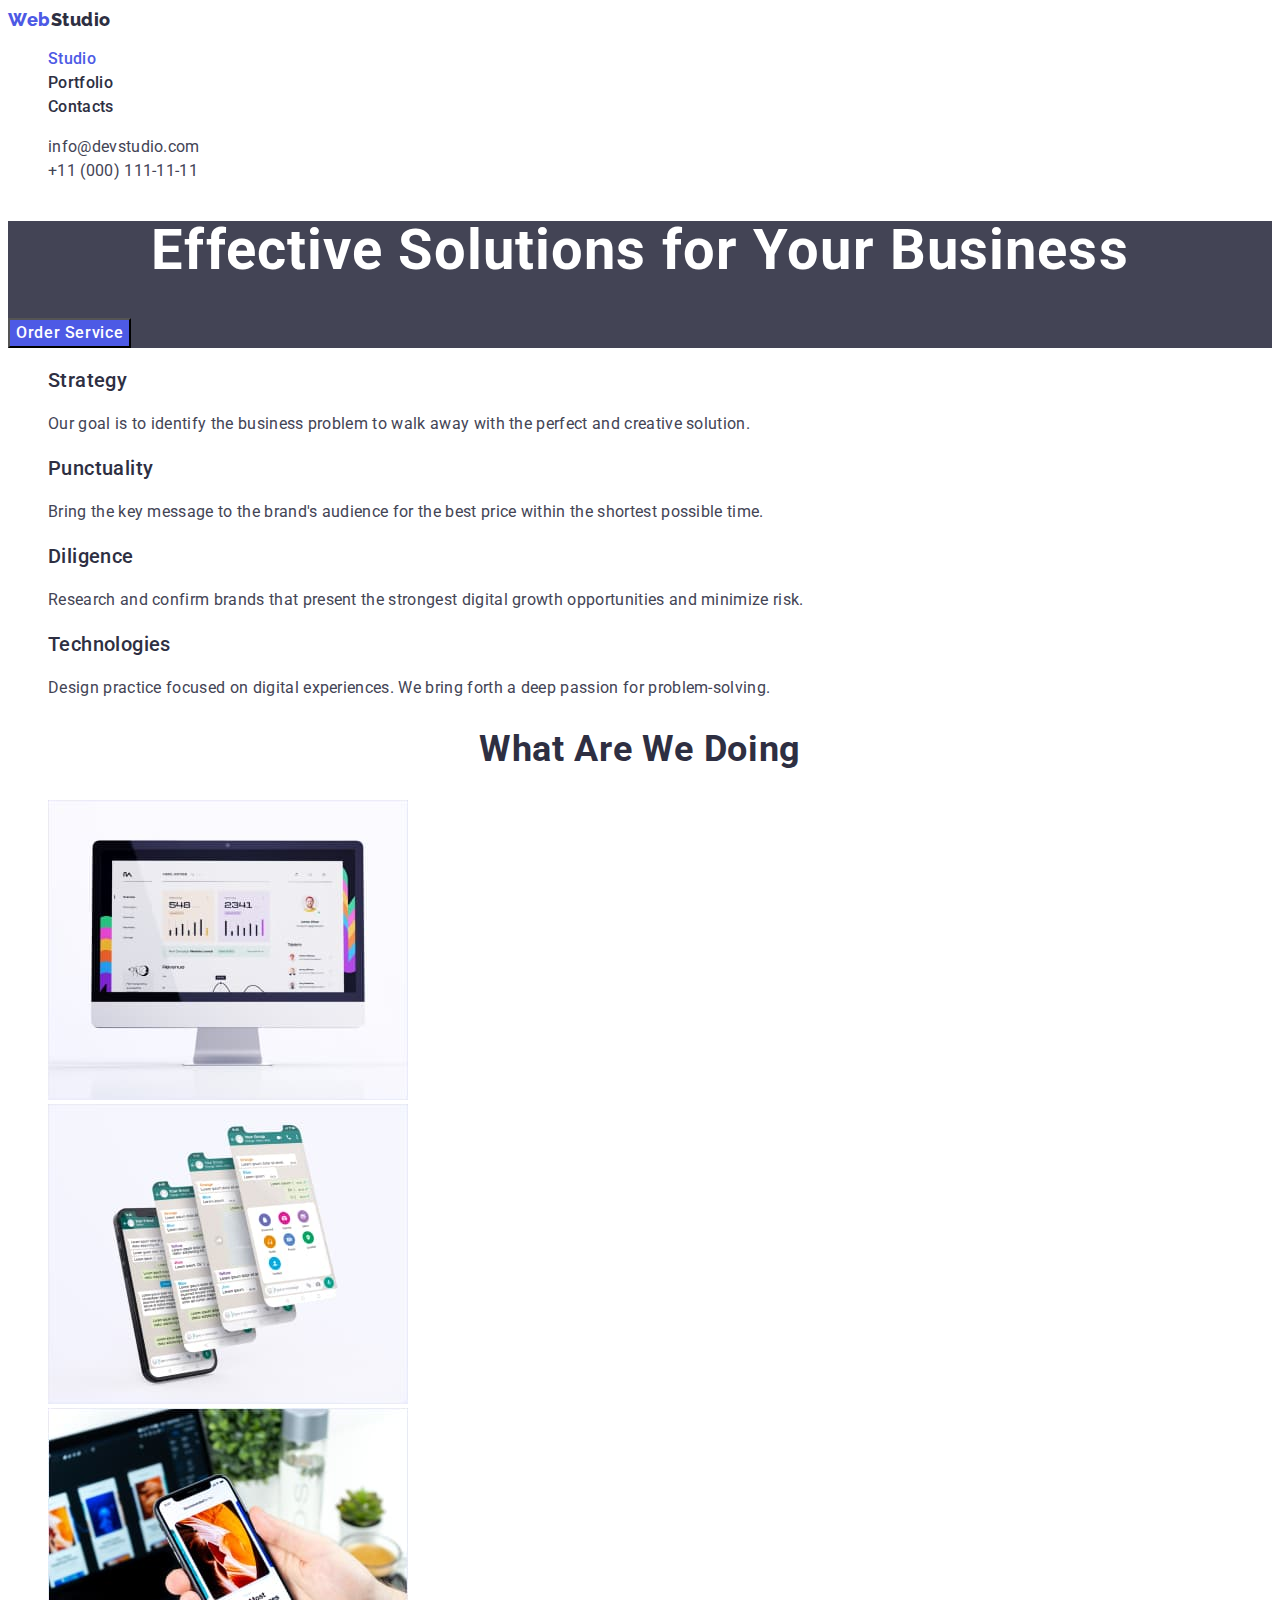
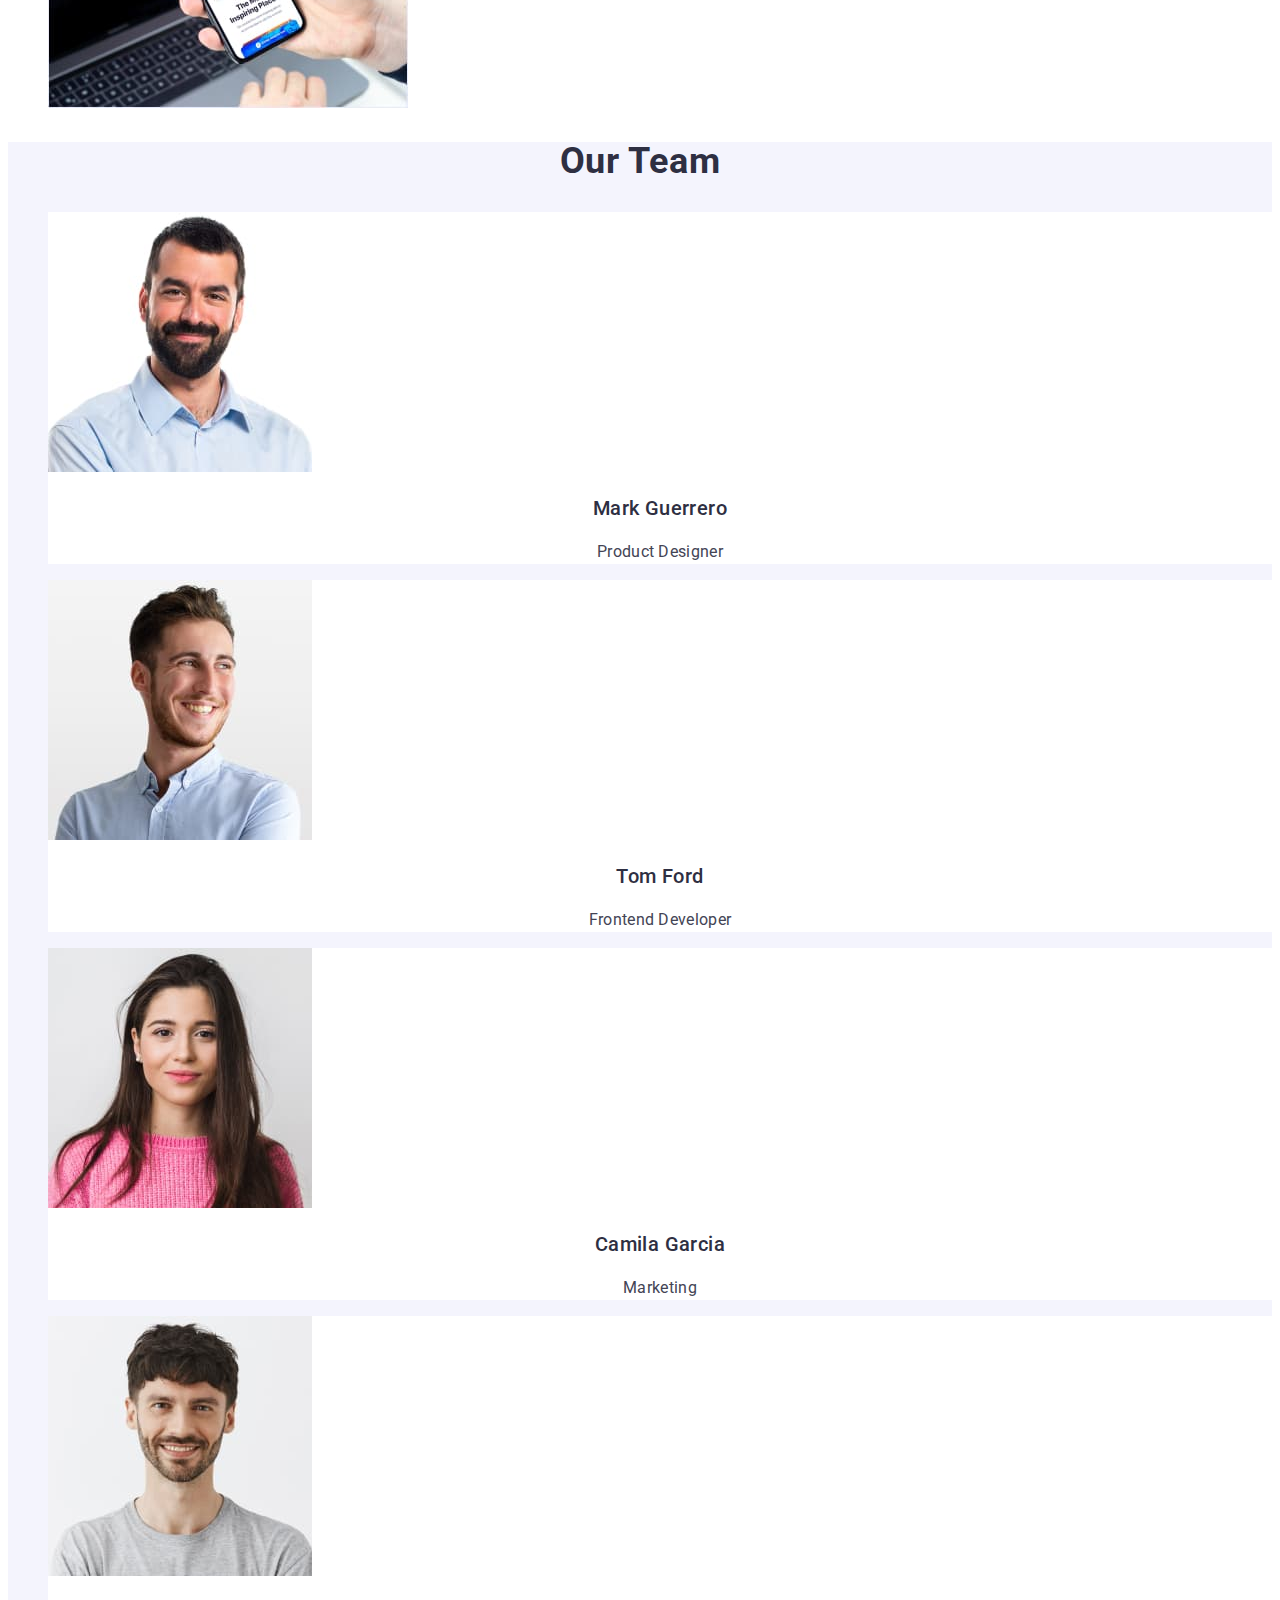
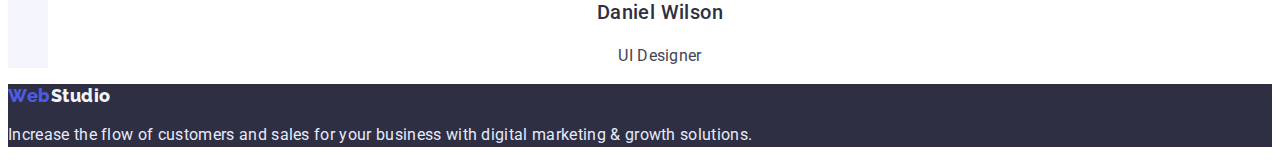
==== index.html @ 8655cd77 "Initial commit" ====
<!DOCTYPE html>
<html lang="en">
  <head>
    <meta charset="UTF-8" />
    <meta http-equiv="X-UA-Compatible" content="IE=edge" />
    <meta name="viewport" content="width=device-width, initial-scale=1.0" />
    <title>Document</title>
    <link rel="stylesheet" href="./CSS/styles.css" />
    <link rel="preconnect" href="https://fonts.googleapis.com" />
    <link rel="preconnect" href="https://fonts.gstatic.com" crossorigin />
    <link
      href="https://fonts.googleapis.com/css2?family=Raleway:wght@800&family=Roboto:wght@400;500;700;900&display=swap"
      rel="stylesheet"
    />
  </head>
  <body>
    <header>
      <nav>
        <a class="logo link" href="./index.html"
          ><span class="web">Web</span>Studio</a
        >
        <ul class="navigation list">
          <li><a href="" class="link current">Studio</a></li>
          <li><a href="./portfolio.html" class="link">Portfolio</a></li>
          <li><a href="" class="link">Contacts</a></li>
        </ul>
      </nav>
      <address class="address">
        <ul class="auth-nav list">
          <li>
            <a href="mailto:info@devstudio.com" class="link auth-link"
              >info@devstudio.com</a
            >
          </li>
          <li>
            <a href="tel:+110001111111" class="link auth-link"
              >+11 (000) 111-11-11</a
            >
          </li>
        </ul>
      </address>
    </header>
    <main>
      <section class="first-section">
        <h1 class="first-section-title">
          Effective Solutions for Your Business
        </h1>
        <button class="btn-order-service button" type="button">
          Order Service
        </button>
      </section>

      <section class="section">
        <h2 class="visually-hidden">Benefit</h2>
        <ul class="benefit-list list">
          <li>
            <h3 class="benefit-list-title">Strategy</h3>
            <p class="benefit-list-text">
              Our goal is to identify the business problem to walk away with the
              perfect and creative solution.
            </p>
          </li>
          <li>
            <h3 class="benefit-list-title">Punctuality</h3>
            <p class="benefit-list-text">
              Bring the key message to the brand's audience for the best price
              within the shortest possible time.
            </p>
          </li>
          <li>
            <h3 class="benefit-list-title">Diligence</h3>
            <p class="benefit-list-text">
              Research and confirm brands that present the strongest digital
              growth opportunities and minimize risk.
            </p>
          </li>
          <li>
            <h3 class="benefit-list-title">Technologies</h3>
            <p class="benefit-list-text">
              Design practice focused on digital experiences. We bring forth a
              deep passion for problem-solving.
            </p>
          </li>
        </ul>
      </section>

      <section class="section">
        <h2 class="section-title">What are we doing</h2>
        <ul class="list">
          <li><img src="./images1/img1.jpg" alt="Monitor" width="360" /></li>
          <li><img src="./images1/img2.jpg" alt="Touchscrin" width="360" /></li>
          <li>
            <img src="./images1/img3.jpg" alt="Mobile phone" width="360" />
          </li>
        </ul>
      </section>
      <section class="section section-our-team">
        <h2 class="section-title">Our Team</h2>
        <ul class="list">
          <li class="li-card">
            <img src="./images1/img11.jpg" alt="photo1" width="264" />
            <h3 class="section-name">Mark Guerrero</h3>
            <p class="section-profession">Product Designer</p>
          </li>
          <li class="li-card">
            <img src="./images1/img22.jpg" alt="photo2" width="264" />
            <h3 class="section-name">Tom Ford</h3>
            <p class="section-profession">Frontend Developer</p>
          </li>
          <li class="li-card">
            <img src="./images1/img33.jpg" alt="photo3" width="264" />
            <h3 class="section-name">Camila Garcia</h3>
            <p class="section-profession">Marketing</p>
          </li>
          <li class="li-card">
            <img src="./images1/img44.jpg" alt="photo4" width="264" />
            <h3 class="section-name">Daniel Wilson</h3>
            <p class="section-profession">UI Designer</p>
          </li>
        </ul>
      </section>
    </main>

    <footer class="footer">
      <a class="link logo" href="./index.html"
        ><span class="web">Web</span>Studio</a
      >
      <p class="footer-text">
        Increase the flow of customers and sales for your business with digital
        marketing & growth solutions.
      </p>
    </footer>
  </body>
</html>
---- CSS/styles.css ----
/* основной цвет #434455 */
/* вторичный цвет #2E2F42 */
/* colors of logo #4D5AE5 and #2E2F42 */
/* color of contacts #434455 */
/* white #FFFFFF */
/* color of footer text #E7E9FC */
/* color of background #F4F4FD */

:root {
  --primary-text-color: #434455;
  --title-text-color: #2e2f42;
  --accent-color: #4d5ae5;
  --hover-color: #404bbf;
  --bc-color: #f4f4fd;
  --footer-text-color: #e7e9fc;
}

body {
  color: var(--primary-text-color);
  background-color: #ffffff;
  font-family: "Roboto", sans-serif;
  font-size: 16px;
}

.button {
  cursor: pointer;
}

.list {
  list-style: none;
}

.link {
  text-decoration: none;
}

.address {
  font-style: normal;
}

/* Navigation */

/* logo */

.logo {
  color: var(--title-text-color);
  font-family: "Raleway", sans-serif;
  font-weight: 800;
  font-size: 18px;
  line-height: 1.3;
  letter-spacing: 0.03em;
}

.logo .web {
  color: var(--accent-color);
}

.logo:hover,
.logo:focus,
.logo:hover .web,
.logo:focus .web {
  color: var(--hover-color);
}

.navigation .link {
  color: var(--title-text-color);
  font-weight: 500;
  font-size: 16px;
  line-height: 1.5;
  letter-spacing: 0.02em;
}

.navigation .link:hover,
.navigation .link:focus {
  color: var(--hover-color);
}

.navigation .link.current {
  color: var(--accent-color);
}

.auth-nav .auth-link {
  color: var(--primary-text-color);
}

.auth-nav .auth-link:hover,
.auth-nav .auth-link:focus {
  color: var(--hover-color);
}

.address {
  font-family: inherit;
  font-size: 16px;
  line-height: 1.5;
  letter-spacing: 0.02em;
}
/* main */

.section-title {
  color: var(--title-text-color);
  font-size: 36px;
  line-height: 1.11;
  text-align: center;
  letter-spacing: 0.02em;
  text-transform: capitalize;
}

/* banner */
.first-section-title {
  color: #ffffff;
  font-size: 56px;
  line-height: 1.07;
  text-align: center;
  letter-spacing: 0.02em;
}
.first-section {
  background-color: #434455;
}

.btn-order-service {
  background-color: var(--accent-color);
  color: #ffffff;
  font-family: inherit;
  font-weight: 500;
  font-size: 16px;
  line-height: 1.5;
  letter-spacing: 0.04em;
}

.btn-order-service:hover,
.btn-order-service:focus {
  background-color: var(--hover-color);
}

/* section benefit */
.benefit-list-title {
  color: var(--title-text-color);
  font-weight: 500;
  font-size: 20px;
  line-height: 1.2;
  letter-spacing: 0.02em;
}
.benefit-list-text {
  letter-spacing: 0.02em;
  line-height: 1.5;
}

/* section Our Team */

.li-card {
  background-color: #ffffff;
}

.section-our-team {
  background-color: var(--bc-color);
}

.section-name {
  color: var(--title-text-color);
  font-weight: 500;
  font-size: 20px;
  line-height: 1.2;
  letter-spacing: 0.02em;
  text-align: center;
}
.section-profession {
  letter-spacing: 0.02em;
  text-align: center;
  line-height: 1.5;
}

/* footer */

.footer-text {
  color: var(--footer-text-color);
  letter-spacing: 0.02em;
  line-height: 1.5;
}

footer .logo .web {
  color: var(--accent-color);
}

footer .logo {
  color: var(--bc-color);
}

footer {
  background-color: var(--title-text-color);
}

/* PORTFOLIO */

.visually-hidden {
  position: absolute;
  white-space: nowrap;
  width: 1px;
  height: 1px;
  overflow: hidden;
  border: 0;
  padding: 0;
  clip: rect(0 0 0 0);
  clip-path: inset(50%);
  margin: -1px;
}

/* filter buttons */
.list .filter-button {
  color: var(--accent-color);
  font-family: inherit;
  background-color: #f4f4fd;
  font-weight: 500;
  font-size: 16px;
  line-height: 1.5;
  letter-spacing: 0.04em;
}

.filter-button:hover,
.filter-button:focus {
  color: #ffffff;
  background-color: var(--hover-color);
}

.filter-list-title {
  color: var(--title-text-color);
  font-weight: 500;
  font-size: 20px;
  line-height: 1.2;
  letter-spacing: 0.02em;
}

.filter-list-text {
  letter-spacing: 0.02em;
  line-height: 1.5;
}
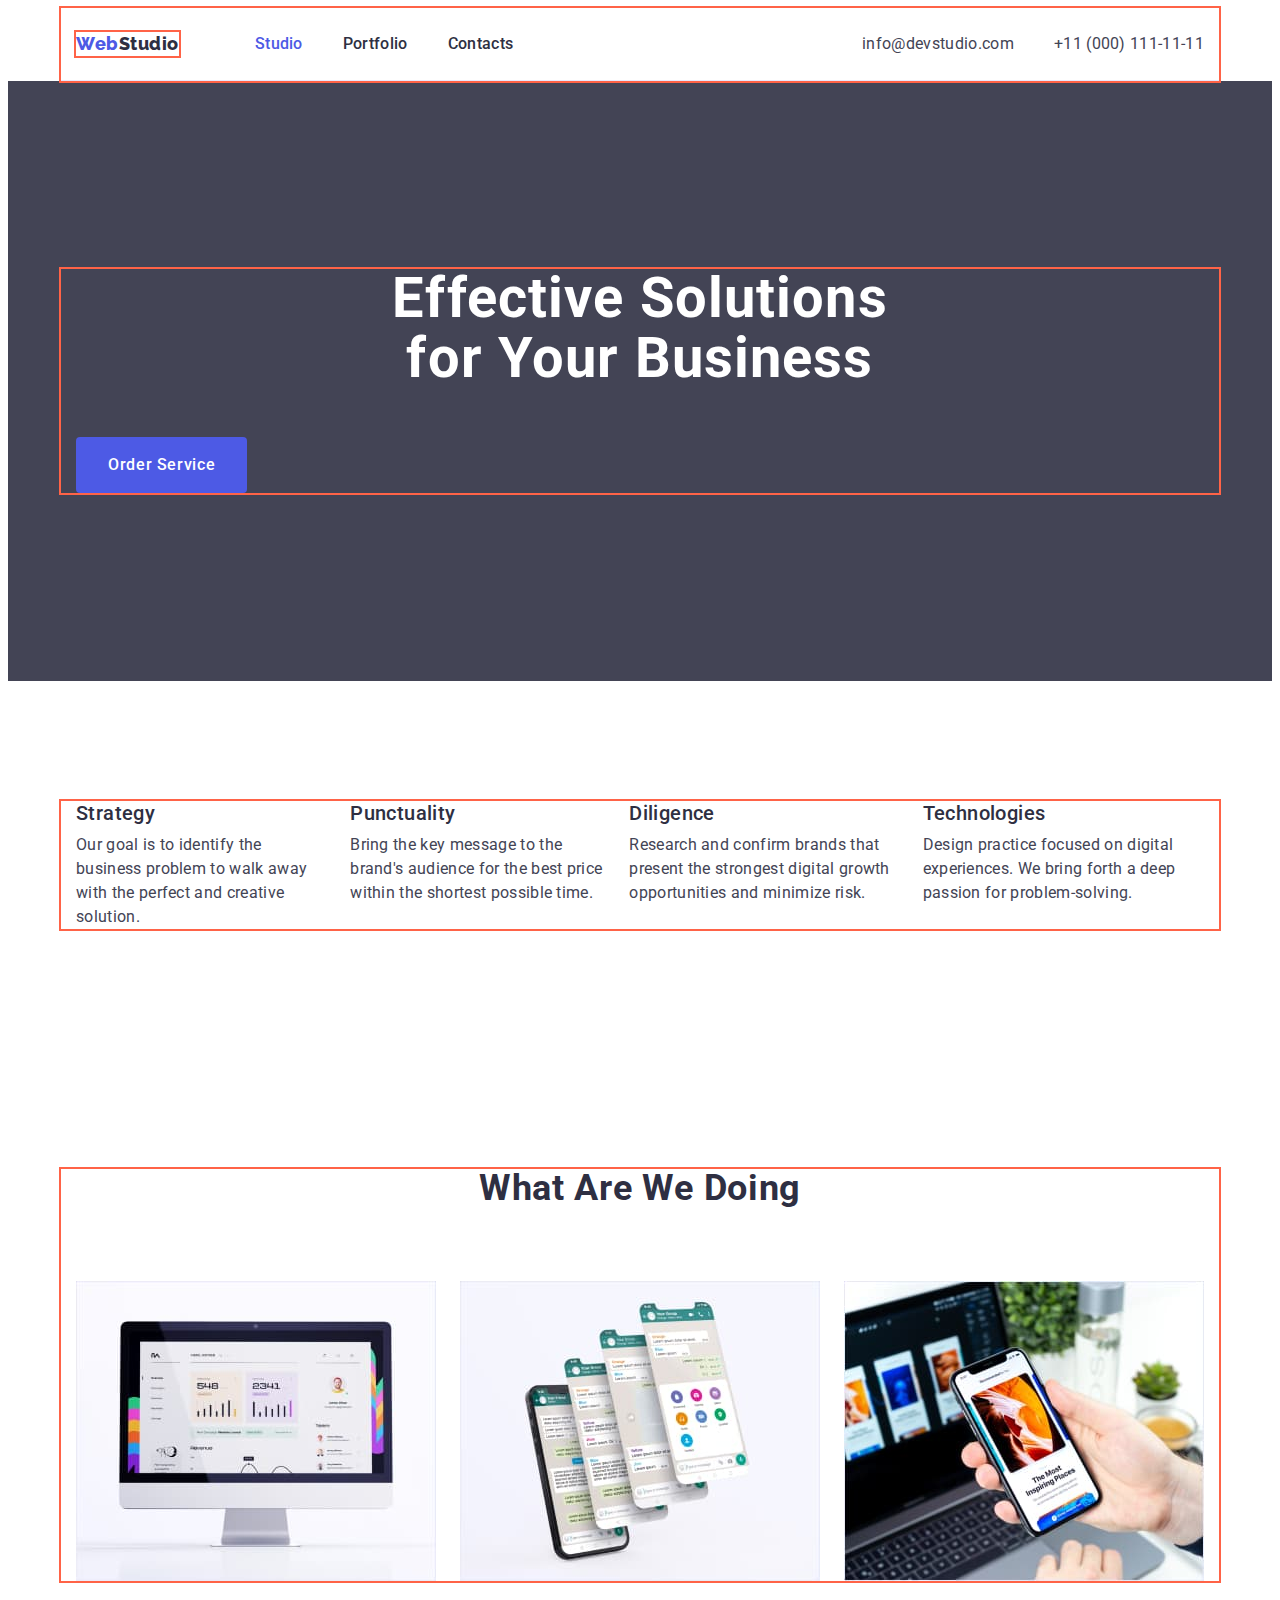
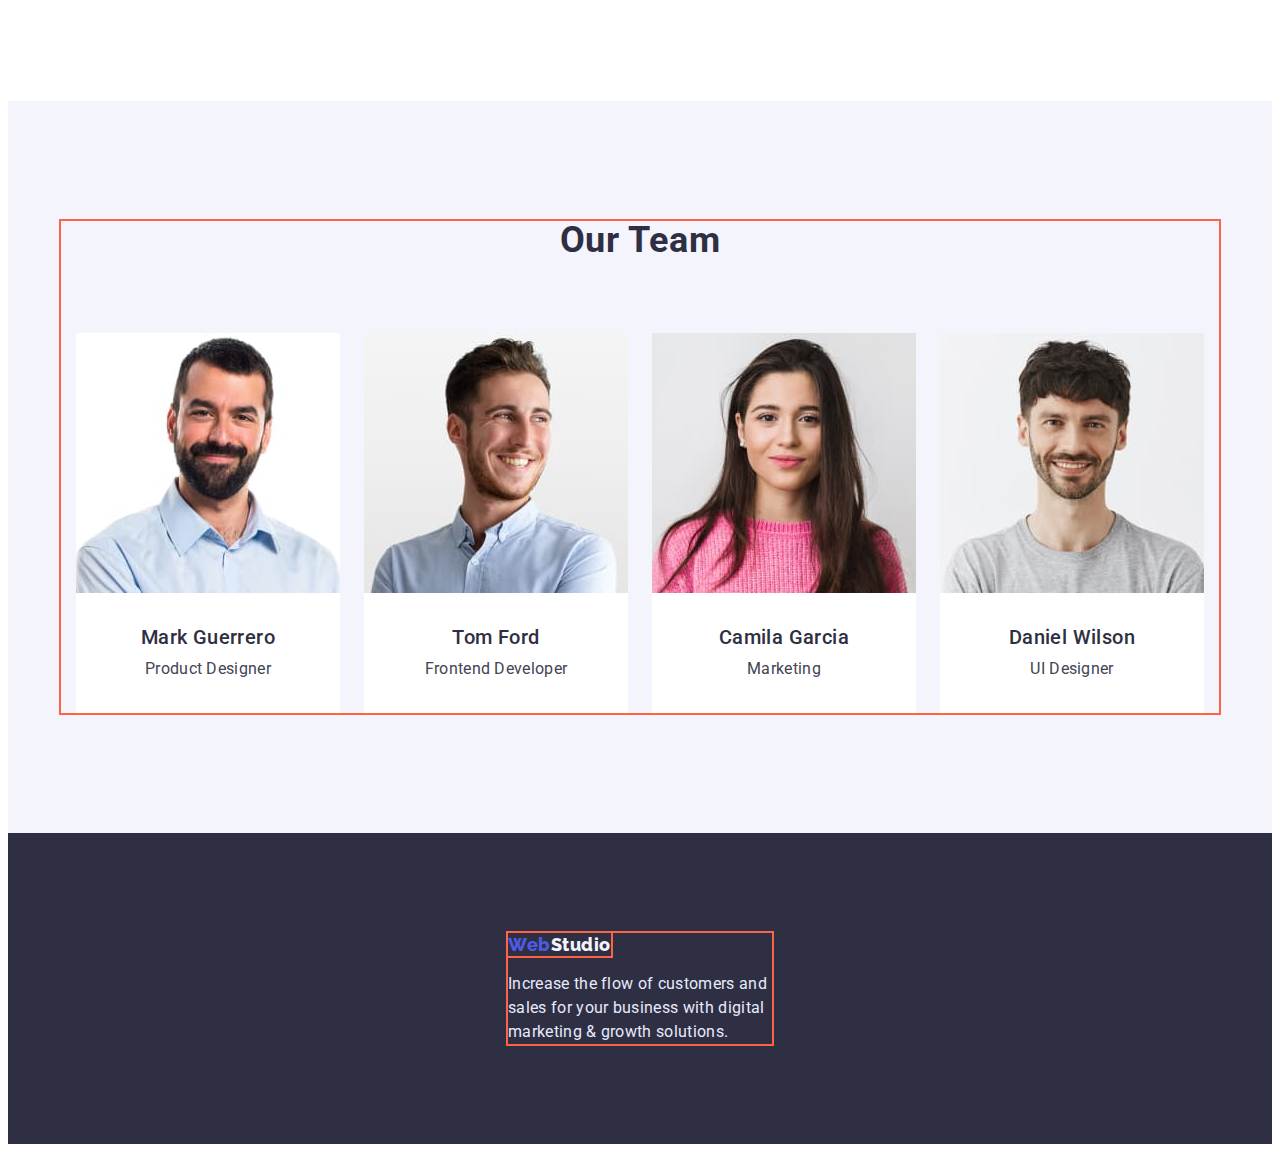
==== commit 11c19d14: "hw3" ====
--- a/index.html
+++ b/index.html
@@ -5,130 +5,187 @@
     <meta http-equiv="X-UA-Compatible" content="IE=edge" />
     <meta name="viewport" content="width=device-width, initial-scale=1.0" />
     <title>Document</title>
-    <link rel="stylesheet" href="./CSS/styles.css" />
     <link rel="preconnect" href="https://fonts.googleapis.com" />
     <link rel="preconnect" href="https://fonts.gstatic.com" crossorigin />
     <link
       href="https://fonts.googleapis.com/css2?family=Raleway:wght@800&family=Roboto:wght@400;500;700;900&display=swap"
       rel="stylesheet"
     />
+    <link rel=“stylesheet”
+    href=“https://cdnjs.cloudflare.com/ajax/libs/modern-normalize/1.1.0/modern-normalize.min.css”
+    integrity=“sha512-wpPYUAdjBVSE4KJnH1VR1HeZfpl1ub8YT/NKx4PuQ5NmX2tKuGu6U/JRp5y+Y8XG2tV+wKQpNHVUX03MfMFn9Q==”
+    crossorigin=“anonymous” referrerpolicy=“no-referrer” />
+    <link rel="stylesheet" href="./CSS/styles.css" />
   </head>
   <body>
     <header>
-      <nav>
-        <a class="logo link" href="./index.html"
-          ><span class="web">Web</span>Studio</a
-        >
-        <ul class="navigation list">
-          <li><a href="" class="link current">Studio</a></li>
-          <li><a href="./portfolio.html" class="link">Portfolio</a></li>
-          <li><a href="" class="link">Contacts</a></li>
-        </ul>
-      </nav>
-      <address class="address">
-        <ul class="auth-nav list">
-          <li>
-            <a href="mailto:info@devstudio.com" class="link auth-link"
-              >info@devstudio.com</a
-            >
-          </li>
-          <li>
-            <a href="tel:+110001111111" class="link auth-link"
-              >+11 (000) 111-11-11</a
-            >
-          </li>
-        </ul>
-      </address>
+      <div class="container header-container">
+        <nav class="all-nav">
+          <a class="logo link" href="./index.html"
+            ><span class="web">Web</span>Studio</a
+          >
+          <ul class="navigation list">
+            <li class="nav-list"><a href="" class="link current">Studio</a></li>
+            <li class="nav-list">
+              <a href="./portfolio.html" class="link">Portfolio</a>
+            </li>
+            <li class="nav-list"><a href="" class="link">Contacts</a></li>
+          </ul>
+        </nav>
+        <address class="address">
+          <ul class="auth-nav list">
+            <li>
+              <a href="mailto:info@devstudio.com" class="link auth-link"
+                >info@devstudio.com</a
+              >
+            </li>
+            <li>
+              <a href="tel:+110001111111" class="link auth-link"
+                >+11 (000) 111-11-11</a
+              >
+            </li>
+          </ul>
+        </address>
+      </div>
     </header>
     <main>
       <section class="first-section">
-        <h1 class="first-section-title">
-          Effective Solutions for Your Business
-        </h1>
-        <button class="btn-order-service button" type="button">
-          Order Service
-        </button>
+        <div class="container">
+          <h1 class="first-section-title">
+            Effective Solutions for Your Business
+          </h1>
+          <button class="btn-order-service button" type="button">
+            Order Service
+          </button>
+        </div>
       </section>
 
-      <section class="section">
-        <h2 class="visually-hidden">Benefit</h2>
-        <ul class="benefit-list list">
-          <li>
-            <h3 class="benefit-list-title">Strategy</h3>
-            <p class="benefit-list-text">
-              Our goal is to identify the business problem to walk away with the
-              perfect and creative solution.
-            </p>
-          </li>
-          <li>
-            <h3 class="benefit-list-title">Punctuality</h3>
-            <p class="benefit-list-text">
-              Bring the key message to the brand's audience for the best price
-              within the shortest possible time.
-            </p>
-          </li>
-          <li>
-            <h3 class="benefit-list-title">Diligence</h3>
-            <p class="benefit-list-text">
-              Research and confirm brands that present the strongest digital
-              growth opportunities and minimize risk.
-            </p>
-          </li>
-          <li>
-            <h3 class="benefit-list-title">Technologies</h3>
-            <p class="benefit-list-text">
-              Design practice focused on digital experiences. We bring forth a
-              deep passion for problem-solving.
-            </p>
-          </li>
-        </ul>
+      <section class="section-benefit">
+        <div class="container">
+          <h2 class="visually-hidden">Benefit</h2>
+          <ul class="benefit-list list">
+            <li class="benefit-item">
+              <h3 class="benefit-list-title">Strategy</h3>
+              <p class="benefit-list-text">
+                Our goal is to identify the business problem to walk away with
+                the perfect and creative solution.
+              </p>
+            </li>
+            <li class="benefit-item">
+              <h3 class="benefit-list-title">Punctuality</h3>
+              <p class="benefit-list-text">
+                Bring the key message to the brand's audience for the best price
+                within the shortest possible time.
+              </p>
+            </li>
+            <li class="benefit-item">
+              <h3 class="benefit-list-title">Diligence</h3>
+              <p class="benefit-list-text">
+                Research and confirm brands that present the strongest digital
+                growth opportunities and minimize risk.
+              </p>
+            </li>
+            <li class="benefit-item">
+              <h3 class="benefit-list-title">Technologies</h3>
+              <p class="benefit-list-text">
+                Design practice focused on digital experiences. We bring forth a
+                deep passion for problem-solving.
+              </p>
+            </li>
+          </ul>
+        </div>
       </section>
 
-      <section class="section">
-        <h2 class="section-title">What are we doing</h2>
-        <ul class="list">
-          <li><img src="./images1/img1.jpg" alt="Monitor" width="360" /></li>
-          <li><img src="./images1/img2.jpg" alt="Touchscrin" width="360" /></li>
-          <li>
-            <img src="./images1/img3.jpg" alt="Mobile phone" width="360" />
-          </li>
-        </ul>
+      <section class="section-tech">
+        <div class="container">
+          <h2 class="section-title">What are we doing</h2>
+          <ul class="list list-tech">
+            <li class="tech-element">
+              <img
+                class="img-tech"
+                src="./images1/img1.jpg"
+                alt="Monitor"
+                width="360"
+              />
+            </li>
+            <li class="tech-element">
+              <img
+                class="img-tech"
+                src="./images1/img2.jpg"
+                alt="Touchscrin"
+                width="360"
+              />
+            </li>
+            <li class="tech-element">
+              <img
+                class="img-tech"
+                src="./images1/img3.jpg"
+                alt="Mobile phone"
+                width="360"
+              />
+            </li>
+          </ul>
+        </div>
       </section>
       <section class="section section-our-team">
-        <h2 class="section-title">Our Team</h2>
-        <ul class="list">
-          <li class="li-card">
-            <img src="./images1/img11.jpg" alt="photo1" width="264" />
-            <h3 class="section-name">Mark Guerrero</h3>
-            <p class="section-profession">Product Designer</p>
-          </li>
-          <li class="li-card">
-            <img src="./images1/img22.jpg" alt="photo2" width="264" />
-            <h3 class="section-name">Tom Ford</h3>
-            <p class="section-profession">Frontend Developer</p>
-          </li>
-          <li class="li-card">
-            <img src="./images1/img33.jpg" alt="photo3" width="264" />
-            <h3 class="section-name">Camila Garcia</h3>
-            <p class="section-profession">Marketing</p>
-          </li>
-          <li class="li-card">
-            <img src="./images1/img44.jpg" alt="photo4" width="264" />
-            <h3 class="section-name">Daniel Wilson</h3>
-            <p class="section-profession">UI Designer</p>
-          </li>
-        </ul>
+        <div class="container">
+          <h2 class="section-title">Our Team</h2>
+          <ul class="list card-list">
+            <li class="li-card">
+              <img
+                class="img-card"
+                src="./images1/img11.jpg"
+                alt="photo1"
+                width="264"
+              />
+              <h3 class="section-name">Mark Guerrero</h3>
+              <p class="section-profession">Product Designer</p>
+            </li>
+            <li class="li-card">
+              <img
+                class="img-card"
+                src="./images1/img22.jpg"
+                alt="photo2"
+                width="264"
+              />
+              <h3 class="section-name">Tom Ford</h3>
+              <p class="section-profession">Frontend Developer</p>
+            </li>
+            <li class="li-card">
+              <img
+                class="img-card"
+                src="./images1/img33.jpg"
+                alt="photo3"
+                width="264"
+              />
+              <h3 class="section-name">Camila Garcia</h3>
+              <p class="section-profession">Marketing</p>
+            </li>
+            <li class="li-card">
+              <img
+                class="img-card"
+                src="./images1/img44.jpg"
+                alt="photo4"
+                width="264"
+              />
+              <h3 class="section-name">Daniel Wilson</h3>
+              <p class="section-profession">UI Designer</p>
+            </li>
+          </ul>
+        </div>
       </section>
     </main>
 
     <footer class="footer">
-      <a class="link logo" href="./index.html"
-        ><span class="web">Web</span>Studio</a
-      >
-      <p class="footer-text">
-        Increase the flow of customers and sales for your business with digital
-        marketing & growth solutions.
-      </p>
+      <div class="container footer-container">
+        <a class="link logo" href="./index.html"
+          ><span class="web">Web</span>Studio</a
+        >
+        <p class="footer-text">
+          Increase the flow of customers and sales for your business with
+          digital marketing & growth solutions.
+        </p>
+      </div>
     </footer>
   </body>
 </html>
--- a/CSS/styles.css
+++ b/CSS/styles.css
@@ -6,6 +6,16 @@
 /* color of footer text #E7E9FC */
 /* color of background #F4F4FD */
 
+html {
+  box-sizing: border-box;
+}
+
+*,
+*::before,
+*::after {
+  box-sizing: inherit;
+}
+
 :root {
   --primary-text-color: #434455;
   --title-text-color: #2e2f42;
@@ -22,12 +32,43 @@
   font-size: 16px;
 }
 
+h1,
+h2,
+h3,
+h4,
+h5,
+h6,
+p {
+  margin: 0;
+}
+
+ul {
+  margin: 0;
+  padding-left: 0;
+}
+
+img {
+  display: block;
+  max-width: 100%;
+  height: auto;
+}
+
+.container {
+  margin: 0 auto;
+  width: 1158px;
+  padding-left: 15px;
+  padding-right: 15px;
+  outline: 2px solid tomato;
+}
+
 .button {
   cursor: pointer;
 }
 
 .list {
   list-style: none;
+  padding: 0;
+  margin: 0;
 }
 
 .link {
@@ -38,20 +79,23 @@
   font-style: normal;
 }
 
-/* Navigation */
-
 /* logo */
 
 .logo {
+  display: inline-block;
+  align-self: center;
   color: var(--title-text-color);
   font-family: "Raleway", sans-serif;
   font-weight: 800;
   font-size: 18px;
   line-height: 1.3;
   letter-spacing: 0.03em;
+  outline: 2px solid tomato;
+  margin-right: 76px;
 }
 
 .logo .web {
+  display: inline-block;
   color: var(--accent-color);
 }
 
@@ -62,6 +106,39 @@
   color: var(--hover-color);
 }
 
+/* Navigation */
+
+.header-container {
+  display: flex;
+  align-items: center;
+  border-bottom: 1px solid #e7e9fc;
+}
+
+.navigation.list {
+  display: flex;
+  align-items: center;
+}
+
+.all-nav {
+  display: flex;
+  margin-right: auto;
+}
+
+.auth-nav {
+  display: flex;
+  gap: 40px;
+}
+
+.nav-list {
+  display: inline-block;
+  padding-top: 24px;
+  padding-bottom: 24px;
+}
+
+.nav-list:not(:last-child) {
+  margin-right: 40px;
+}
+
 .navigation .link {
   color: var(--title-text-color);
   font-weight: 500;
@@ -103,6 +180,7 @@
   text-align: center;
   letter-spacing: 0.02em;
   text-transform: capitalize;
+  padding-bottom: 72px;
 }
 
 /* banner */
@@ -112,12 +190,25 @@
   line-height: 1.07;
   text-align: center;
   letter-spacing: 0.02em;
+  margin-bottom: 48px;
+  margin-left: auto;
+  margin-right: auto;
+  width: 496px;
 }
 .first-section {
   background-color: #434455;
+  padding-top: 188px;
+  padding-bottom: 188px;
 }
 
 .btn-order-service {
+  display: inline-block;
+  min-width: 169px;
+  text-align: center;
+  border-radius: 4px;
+  padding: 16px 32px;
+  border: 0 solid transparent;
+
   background-color: var(--accent-color);
   color: #ffffff;
   font-family: inherit;
@@ -132,27 +223,70 @@
   background-color: var(--hover-color);
 }
 
-/* section benefit */
+/* ------------section benefit----------------- */
+
+.benefit-list {
+  display: flex;
+}
+
 .benefit-list-title {
   color: var(--title-text-color);
   font-weight: 500;
   font-size: 20px;
   line-height: 1.2;
   letter-spacing: 0.02em;
+  margin-bottom: 8px;
 }
 .benefit-list-text {
   letter-spacing: 0.02em;
   line-height: 1.5;
 }
-
-/* section Our Team */
+.benefit-item:not(last-child) {
+  margin-right: 24px;
+}
+
+.section-benefit {
+  padding-top: 120px;
+  padding-bottom: 120px;
+}
+
+/* -------------What are we doing----------------- */
+
+.section-tech {
+  padding-bottom: 120px;
+  padding-top: 120px;
+}
+
+.list-tech {
+  display: flex;
+  gap: 24px;
+}
+
+.tech-element {
+  flex-basis: calc((100% - 24px) / 3);
+}
+
+/* --------------- section Our Team --------------- */
+
+.card-list {
+  display: flex;
+  gap: 24px;
+}
 
 .li-card {
   background-color: #ffffff;
+  padding-bottom: 32px;
+  flex-basis: calc((100% - 24px) / 4);
+}
+
+.img-card {
+  margin-bottom: 32px;
 }
 
 .section-our-team {
   background-color: var(--bc-color);
+  padding-top: 120px;
+  padding-bottom: 120px;
 }
 
 .section-name {
@@ -162,6 +296,7 @@
   line-height: 1.2;
   letter-spacing: 0.02em;
   text-align: center;
+  margin-bottom: 8px;
 }
 .section-profession {
   letter-spacing: 0.02em;
@@ -173,6 +308,7 @@
 
 .footer-text {
   color: var(--footer-text-color);
+  font-style: 16px;
   letter-spacing: 0.02em;
   line-height: 1.5;
 }
@@ -182,14 +318,53 @@
 }
 
 footer .logo {
+  margin-bottom: 16px;
   color: var(--bc-color);
 }
 
-footer {
+.footer {
   background-color: var(--title-text-color);
+  padding-top: 100px;
+  padding-bottom: 100px;
+}
+
+.footer-container {
+  max-width: 264px;
+  padding: 0;
 }
 
 /* PORTFOLIO */
+
+.card {
+  padding-bottom: 32px;
+
+  border: 1px solid #e7e9fc;
+  border-top: 0;
+  max-width: 360px;
+}
+
+.portfolio-container {
+  padding-top: 96px;
+  padding-bottom: 120px;
+}
+
+.filter-btn-list {
+  display: flex;
+  justify-content: center;
+  margin-bottom: 72px;
+  gap: 24px;
+}
+
+.filter-list {
+  display: flex;
+  flex-wrap: wrap;
+  column-gap: 24px;
+  row-gap: 48px;
+}
+
+.img-portfolio {
+  margin-bottom: 32px;
+}
 
 .visually-hidden {
   position: absolute;
@@ -227,9 +402,12 @@
   font-size: 20px;
   line-height: 1.2;
   letter-spacing: 0.02em;
+  margin-bottom: 8px;
+  margin-left: 16px;
 }
 
 .filter-list-text {
   letter-spacing: 0.02em;
   line-height: 1.5;
-}
+  margin-left: 16px;
+}
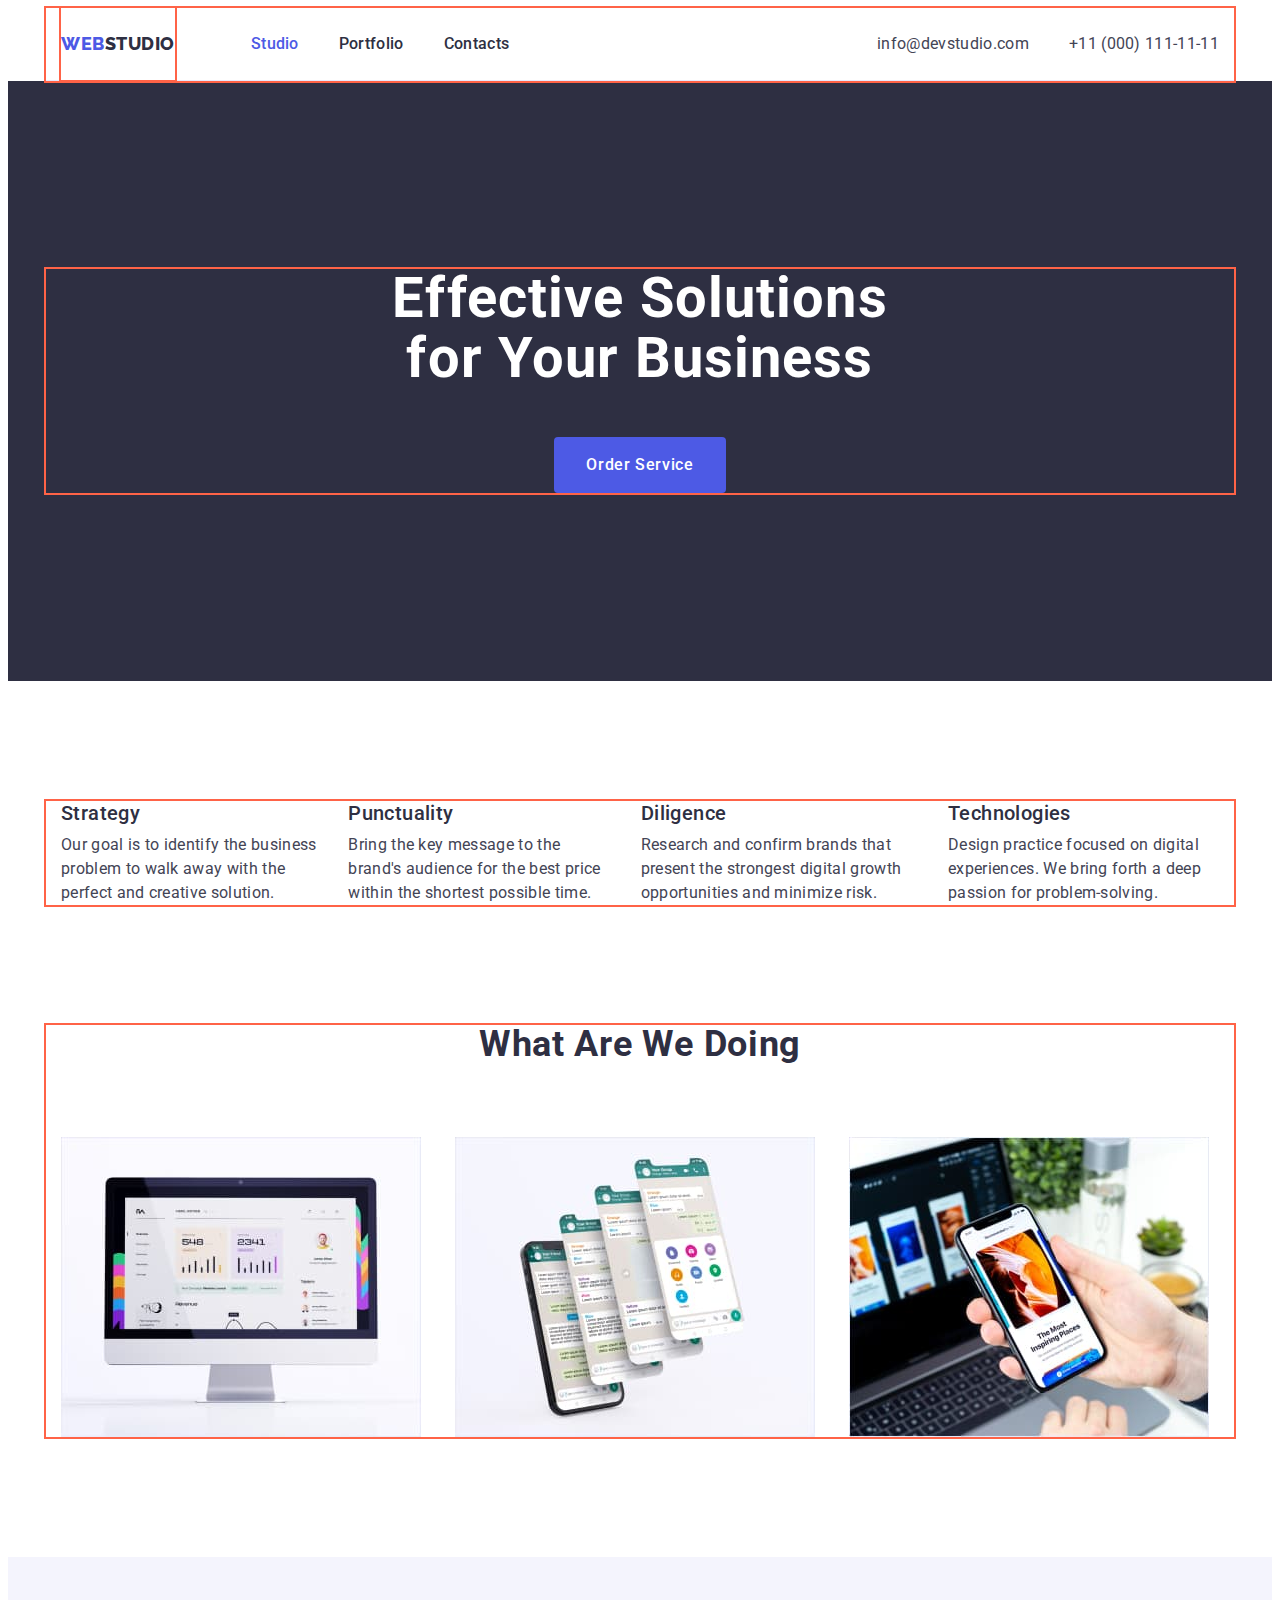
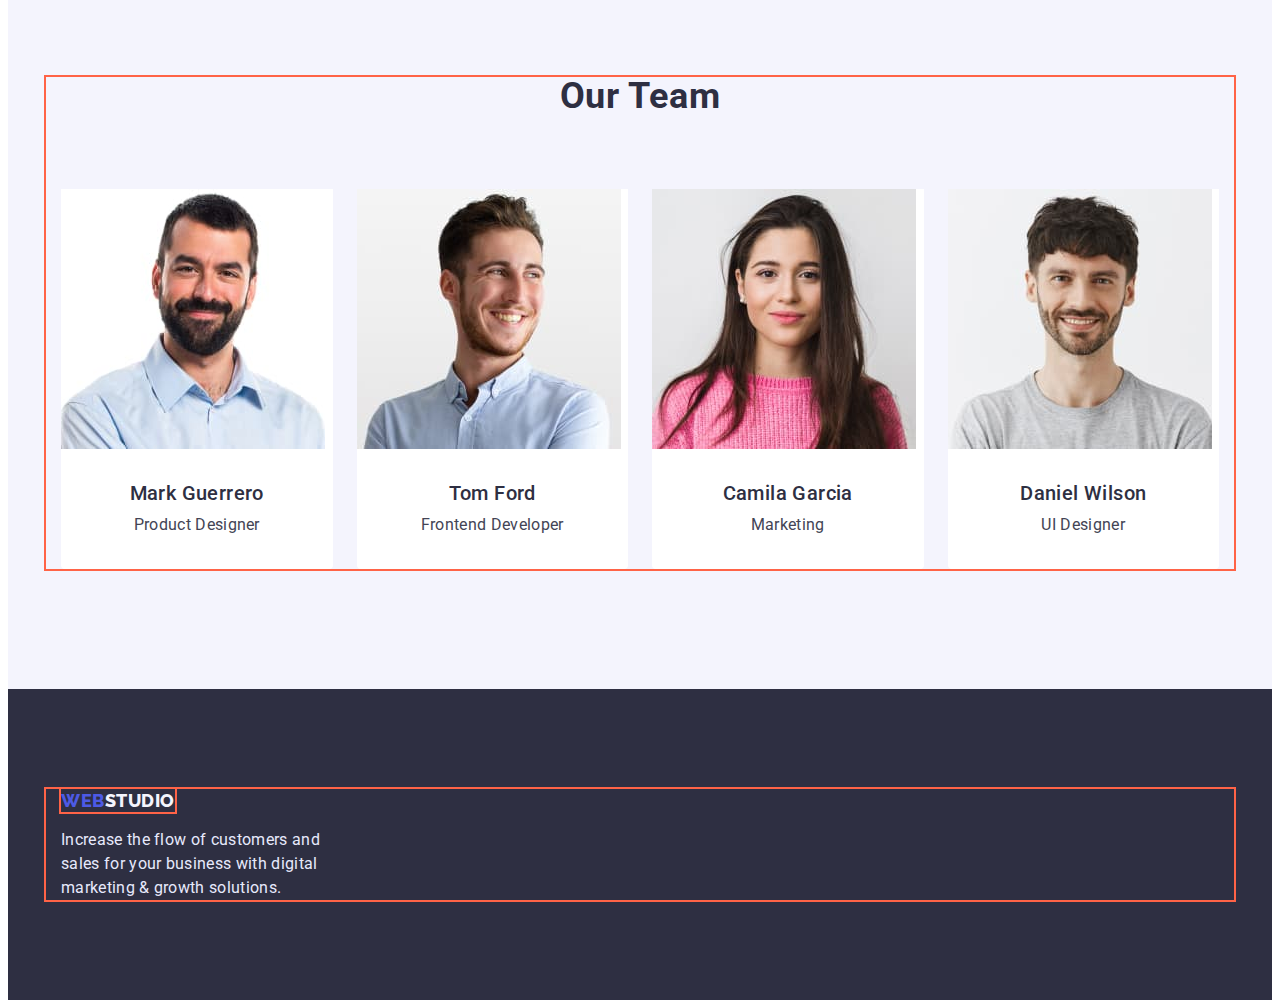
==== commit 732cd6cf: "better version" ====
--- a/index.html
+++ b/index.html
@@ -11,25 +11,32 @@
       href="https://fonts.googleapis.com/css2?family=Raleway:wght@800&family=Roboto:wght@400;500;700;900&display=swap"
       rel="stylesheet"
     />
-    <link rel=“stylesheet”
-    href=“https://cdnjs.cloudflare.com/ajax/libs/modern-normalize/1.1.0/modern-normalize.min.css”
-    integrity=“sha512-wpPYUAdjBVSE4KJnH1VR1HeZfpl1ub8YT/NKx4PuQ5NmX2tKuGu6U/JRp5y+Y8XG2tV+wKQpNHVUX03MfMFn9Q==”
-    crossorigin=“anonymous” referrerpolicy=“no-referrer” />
+    <link
+      rel="stylesheet"
+      href="https://cdnjs.cloudflare.com/ajax/libs/modern-normalize/1.1.0/modern-normalize.min.css"
+      integrity="sha512-wpPYUAdjBVSE4KJnH1VR1HeZfpl1ub8YT/NKx4PuQ5NmX2tKuGu6U/JRp5y+Y8XG2tV+wKQpNHVUX03MfMFn9Q=="
+      crossorigin="anonymous"
+      referrerpolicy="no-referrer"
+    />
     <link rel="stylesheet" href="./CSS/styles.css" />
   </head>
   <body>
     <header>
       <div class="container header-container">
         <nav class="all-nav">
-          <a class="logo link" href="./index.html"
+          <a class="header-link logo link" href="./index.html"
             ><span class="web">Web</span>Studio</a
           >
           <ul class="navigation list">
-            <li class="nav-list"><a href="" class="link current">Studio</a></li>
             <li class="nav-list">
-              <a href="./portfolio.html" class="link">Portfolio</a>
-            </li>
-            <li class="nav-list"><a href="" class="link">Contacts</a></li>
+              <a href="" class="header-link link current">Studio</a>
+            </li>
+            <li class="nav-list">
+              <a href="./portfolio.html" class="header-link link">Portfolio</a>
+            </li>
+            <li class="nav-list">
+              <a href="" class="header-link link">Contacts</a>
+            </li>
           </ul>
         </nav>
         <address class="address">
@@ -138,8 +145,10 @@
                 alt="photo1"
                 width="264"
               />
-              <h3 class="section-name">Mark Guerrero</h3>
-              <p class="section-profession">Product Designer</p>
+              <div class="tech-all-text">
+                <h3 class="section-name">Mark Guerrero</h3>
+                <p class="section-profession">Product Designer</p>
+              </div>
             </li>
             <li class="li-card">
               <img
@@ -148,8 +157,10 @@
                 alt="photo2"
                 width="264"
               />
-              <h3 class="section-name">Tom Ford</h3>
-              <p class="section-profession">Frontend Developer</p>
+              <div class="tech-all-text">
+                <h3 class="section-name">Tom Ford</h3>
+                <p class="section-profession">Frontend Developer</p>
+              </div>
             </li>
             <li class="li-card">
               <img
@@ -158,8 +169,10 @@
                 alt="photo3"
                 width="264"
               />
-              <h3 class="section-name">Camila Garcia</h3>
-              <p class="section-profession">Marketing</p>
+              <div class="tech-all-text">
+                <h3 class="section-name">Camila Garcia</h3>
+                <p class="section-profession">Marketing</p>
+              </div>
             </li>
             <li class="li-card">
               <img
@@ -168,8 +181,10 @@
                 alt="photo4"
                 width="264"
               />
-              <h3 class="section-name">Daniel Wilson</h3>
-              <p class="section-profession">UI Designer</p>
+              <div class="tech-all-text">
+                <h3 class="section-name">Daniel Wilson</h3>
+                <p class="section-profession">UI Designer</p>
+              </div>
             </li>
           </ul>
         </div>
--- a/CSS/styles.css
+++ b/CSS/styles.css
@@ -5,16 +5,6 @@
 /* white #FFFFFF */
 /* color of footer text #E7E9FC */
 /* color of background #F4F4FD */
-
-html {
-  box-sizing: border-box;
-}
-
-*,
-*::before,
-*::after {
-  box-sizing: inherit;
-}
 
 :root {
   --primary-text-color: #434455;
@@ -90,7 +80,11 @@
   font-size: 18px;
   line-height: 1.3;
   letter-spacing: 0.03em;
+  text-transform: uppercase;
   outline: 2px solid tomato;
+}
+
+header .logo {
   margin-right: 76px;
 }
 
@@ -131,6 +125,9 @@
 
 .nav-list {
   display: inline-block;
+}
+
+.header-link {
   padding-top: 24px;
   padding-bottom: 24px;
 }
@@ -158,6 +155,9 @@
 
 .auth-nav .auth-link {
   color: var(--primary-text-color);
+  display: block;
+  padding-top: 24px;
+  padding-bottom: 24px;
 }
 
 .auth-nav .auth-link:hover,
@@ -180,7 +180,7 @@
   text-align: center;
   letter-spacing: 0.02em;
   text-transform: capitalize;
-  padding-bottom: 72px;
+  margin-bottom: 72px;
 }
 
 /* banner */
@@ -196,13 +196,13 @@
   width: 496px;
 }
 .first-section {
-  background-color: #434455;
+  background-color: var(--title-text-color);
   padding-top: 188px;
   padding-bottom: 188px;
+  text-align: center;
 }
 
 .btn-order-service {
-  display: inline-block;
   min-width: 169px;
   text-align: center;
   border-radius: 4px;
@@ -240,8 +240,9 @@
 .benefit-list-text {
   letter-spacing: 0.02em;
   line-height: 1.5;
-}
-.benefit-item:not(last-child) {
+  width: calc((100%-72) / 4);
+}
+.benefit-item:not(:last-child) {
   margin-right: 24px;
 }
 
@@ -254,7 +255,6 @@
 
 .section-tech {
   padding-bottom: 120px;
-  padding-top: 120px;
 }
 
 .list-tech {
@@ -263,7 +263,7 @@
 }
 
 .tech-element {
-  flex-basis: calc((100% - 24px) / 3);
+  flex-basis: calc((100% - 48px) / 3);
 }
 
 /* --------------- section Our Team --------------- */
@@ -275,12 +275,8 @@
 
 .li-card {
   background-color: #ffffff;
-  padding-bottom: 32px;
-  flex-basis: calc((100% - 24px) / 4);
-}
-
-.img-card {
-  margin-bottom: 32px;
+  flex-basis: calc((100% - 72px) / 4);
+  border-radius: 0px 0px 4px 4px;
 }
 
 .section-our-team {
@@ -289,6 +285,10 @@
   padding-bottom: 120px;
 }
 
+.tech-all-text {
+  padding: 32px 16px;
+}
+
 .section-name {
   color: var(--title-text-color);
   font-weight: 500;
@@ -308,9 +308,10 @@
 
 .footer-text {
   color: var(--footer-text-color);
-  font-style: 16px;
-  letter-spacing: 0.02em;
-  line-height: 1.5;
+  letter-spacing: 0.02em;
+  line-height: 1.5;
+  font-size: 16px;
+  width: 264px;
 }
 
 footer .logo .web {
@@ -328,18 +329,10 @@
   padding-bottom: 100px;
 }
 
-.footer-container {
-  max-width: 264px;
-  padding: 0;
-}
-
 /* PORTFOLIO */
 
 .card {
   padding-bottom: 32px;
-
-  border: 1px solid #e7e9fc;
-  border-top: 0;
   max-width: 360px;
 }
 
@@ -360,10 +353,6 @@
   flex-wrap: wrap;
   column-gap: 24px;
   row-gap: 48px;
-}
-
-.img-portfolio {
-  margin-bottom: 32px;
 }
 
 .visually-hidden {
@@ -388,12 +377,16 @@
   font-size: 16px;
   line-height: 1.5;
   letter-spacing: 0.04em;
+  padding: 12px 24px;
+  border: 1px solid #e7e9fc;
+  border-radius: 4px;
 }
 
 .filter-button:hover,
 .filter-button:focus {
   color: #ffffff;
   background-color: var(--hover-color);
+  border-color: transparent;
 }
 
 .filter-list-title {
@@ -403,11 +396,15 @@
   line-height: 1.2;
   letter-spacing: 0.02em;
   margin-bottom: 8px;
-  margin-left: 16px;
 }
 
 .filter-list-text {
   letter-spacing: 0.02em;
   line-height: 1.5;
-  margin-left: 16px;
-}
+}
+
+.filter-all-text {
+  border: 1px solid #e7e9fc;
+  border-top: 0;
+  padding: 32px 16px;
+}
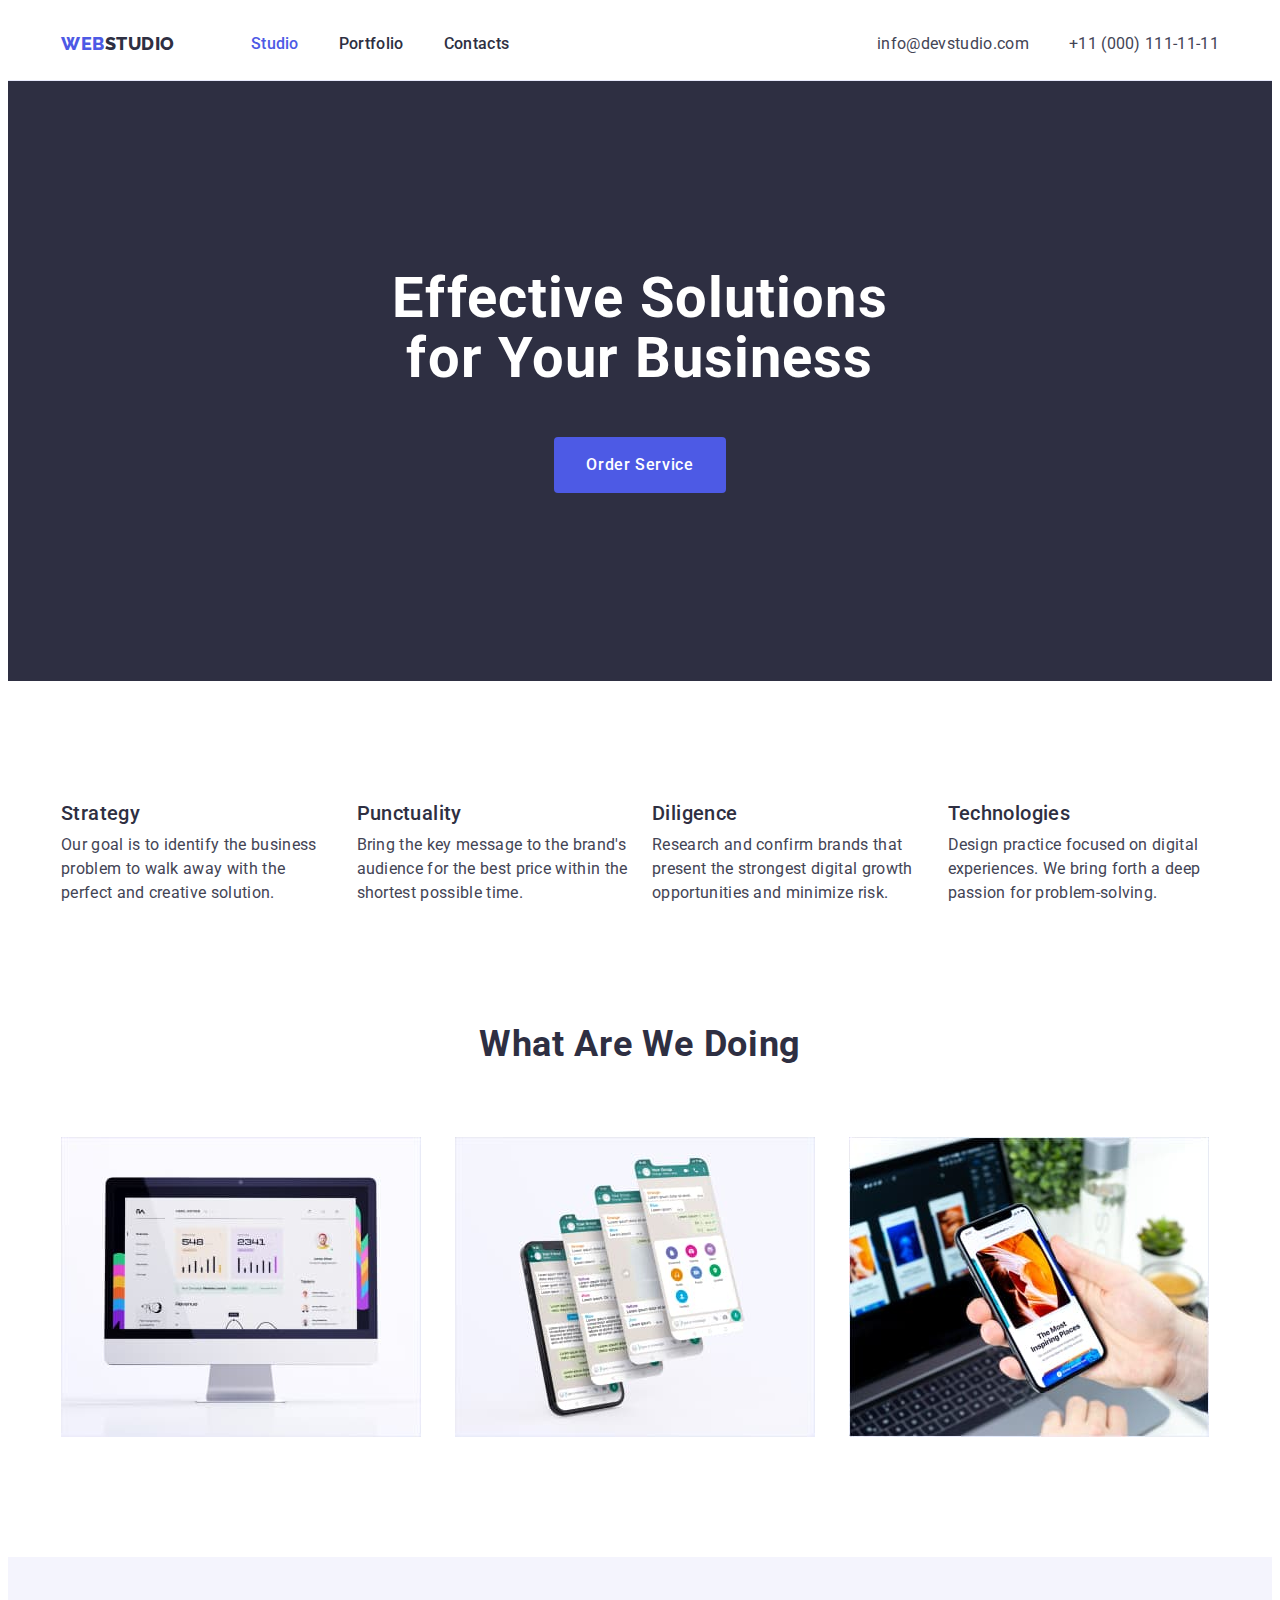
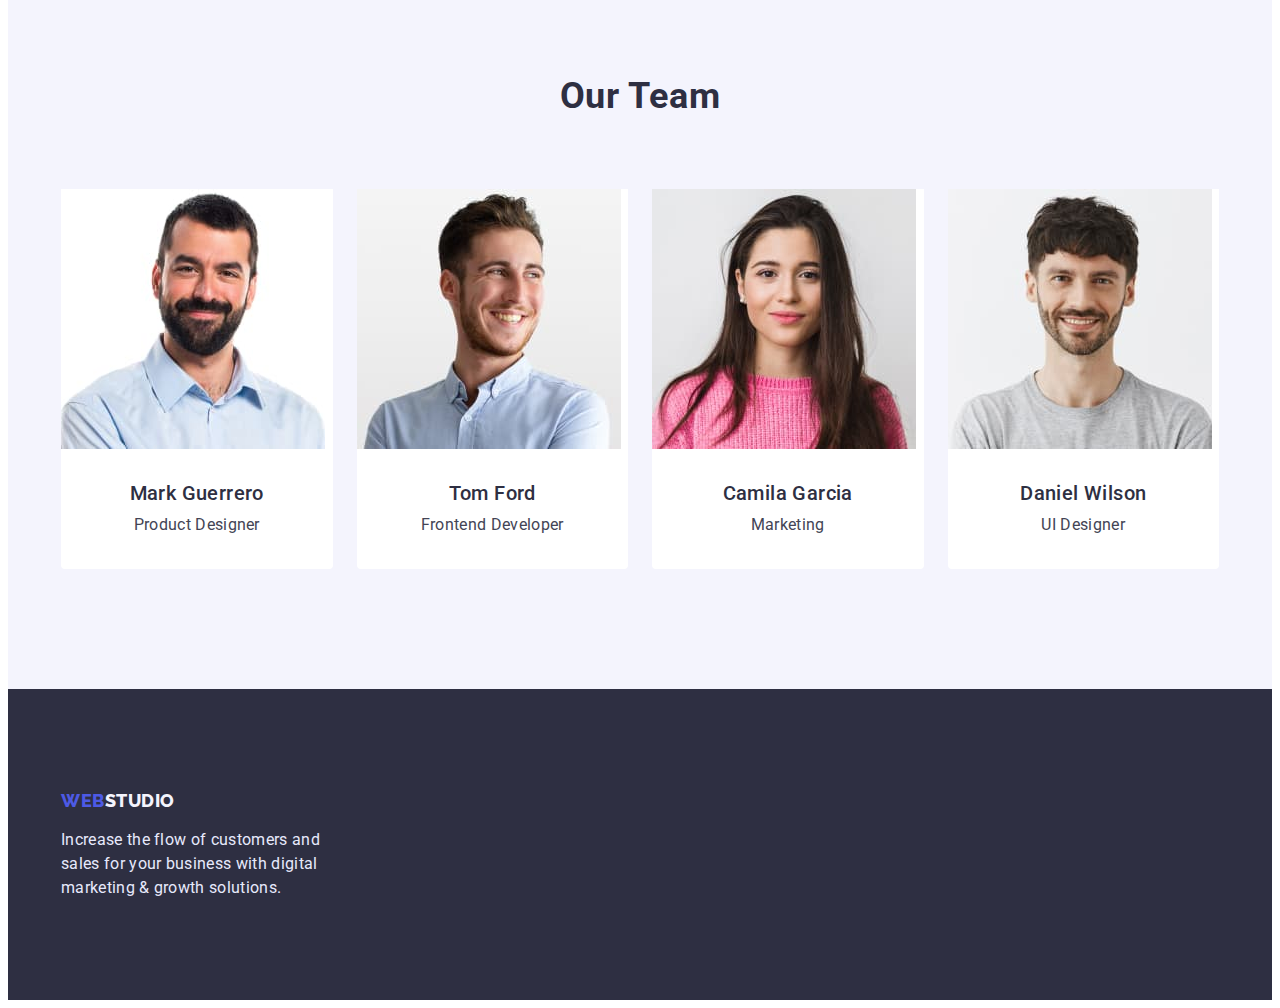
==== commit cad5efc4: "last changes" ====
--- a/index.html
+++ b/index.html
@@ -21,7 +21,7 @@
     <link rel="stylesheet" href="./CSS/styles.css" />
   </head>
   <body>
-    <header>
+    <header class="header">
       <div class="container header-container">
         <nav class="all-nav">
           <a class="header-link logo link" href="./index.html"
--- a/CSS/styles.css
+++ b/CSS/styles.css
@@ -48,7 +48,6 @@
   width: 1158px;
   padding-left: 15px;
   padding-right: 15px;
-  outline: 2px solid tomato;
 }
 
 .button {
@@ -63,6 +62,7 @@
 
 .link {
   text-decoration: none;
+  display: inline-block;
 }
 
 .address {
@@ -81,7 +81,6 @@
   line-height: 1.3;
   letter-spacing: 0.03em;
   text-transform: uppercase;
-  outline: 2px solid tomato;
 }
 
 header .logo {
@@ -100,17 +99,21 @@
   color: var(--hover-color);
 }
 
+.header {
+  border-bottom: 1px solid #e7e9fc;
+}
+
 /* Navigation */
 
 .header-container {
   display: flex;
   align-items: center;
-  border-bottom: 1px solid #e7e9fc;
 }
 
 .navigation.list {
   display: flex;
   align-items: center;
+  gap: 40px;
 }
 
 .all-nav {
@@ -130,10 +133,6 @@
 .header-link {
   padding-top: 24px;
   padding-bottom: 24px;
-}
-
-.nav-list:not(:last-child) {
-  margin-right: 40px;
 }
 
 .navigation .link {
@@ -227,6 +226,7 @@
 
 .benefit-list {
   display: flex;
+  gap: 24px;
 }
 
 .benefit-list-title {
@@ -240,10 +240,10 @@
 .benefit-list-text {
   letter-spacing: 0.02em;
   line-height: 1.5;
-  width: calc((100%-72) / 4);
-}
-.benefit-item:not(:last-child) {
-  margin-right: 24px;
+}
+
+.benefit-item {
+  width: calc((100% - 72px) / 4);
 }
 
 .section-benefit {
@@ -332,11 +332,10 @@
 /* PORTFOLIO */
 
 .card {
-  padding-bottom: 32px;
   max-width: 360px;
 }
 
-.portfolio-container {
+.portfolio-section {
   padding-top: 96px;
   padding-bottom: 120px;
 }
